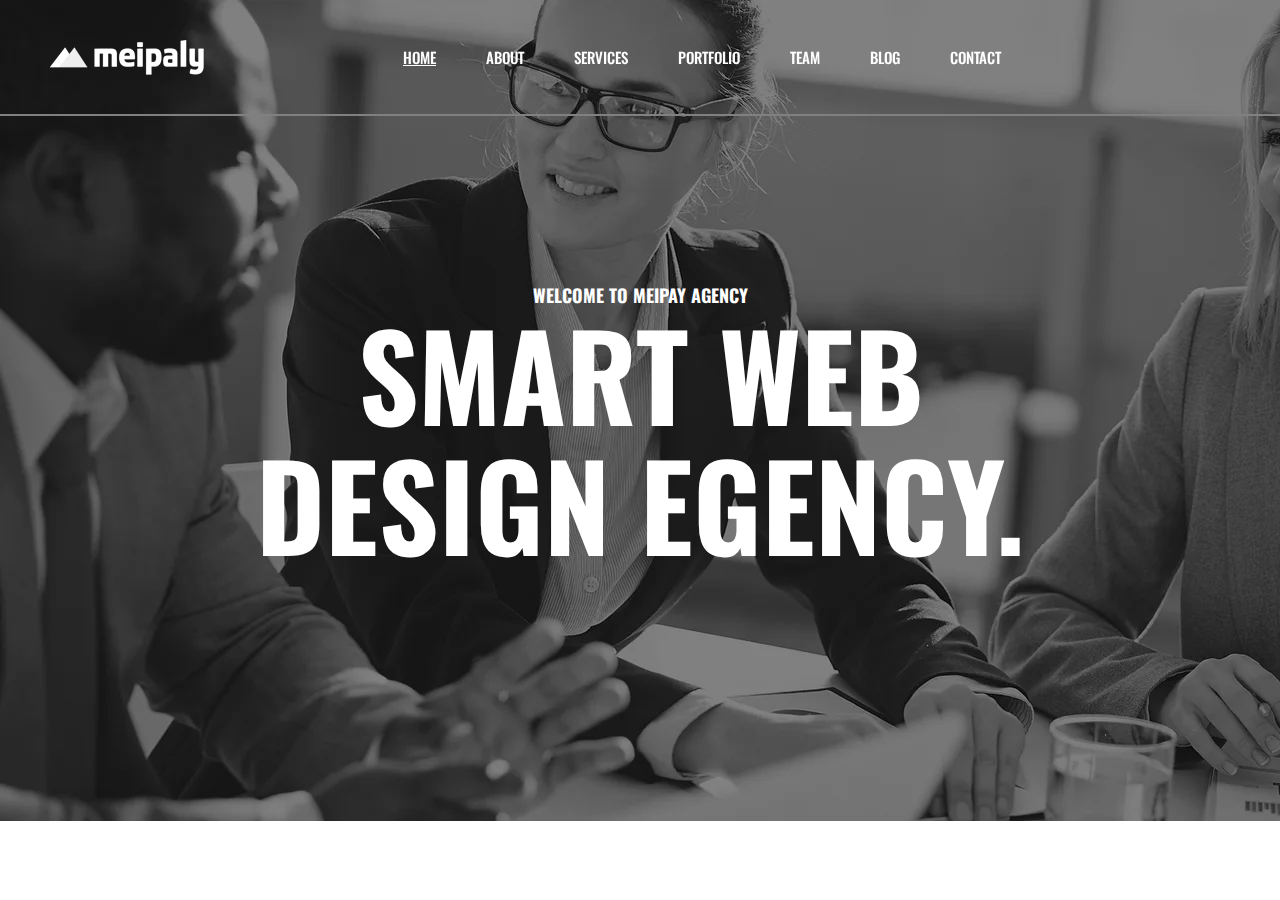
==== Thực hành/BT4/index.html @ f626989d "BT4" ====
<!DOCTYPE html>
<html lang="en">
<head>
    <meta charset="UTF-8">
    <meta name="viewport" content="width=device-width, initial-scale=1.0">
    <title>Document</title>
    <link rel="stylesheet" href="https://cdnjs.cloudflare.com/ajax/libs/font-awesome/6.6.0/css/all.min.css" integrity="sha512-Kc323vGBEqzTmouAECnVceyQqyqdsSiqLQISBL29aUW4U/M7pSPA/gEUZQqv1cwx4OnYxTxve5UMg5GT6L4JJg==" crossorigin="anonymous" referrerpolicy="no-referrer" />
    <link rel="stylesheet" href="styles.css">  
    <link href='https://fonts.googleapis.com/css?family=Oswald' rel='stylesheet'> 
</head>
<body>
    <header>     
            <img class="header_logo" src="./images/logo.webp" alt="">
            <ul class="header_nav">
                <li> home
                    <ul class="nav_dropdown">
                        <li><a href="">home 1</a></li>
                        <li><a href="">home 2</a></li>
                        <li><a href="">home 3</a></li>
                    </ul>
                </li>
                <li>about
                     <ul class="nav_dropdown">
                        <li><a href="">home 1</a></li>
                        <li><a href="">home 2</a></li>
                        <li><a href="">home 3</a></li>
                    </ul>
                </li>
                <li>services
                     <ul class="nav_dropdown">
                        <li><a href="">home 1</a></li>
                        <li><a href="">home 2</a></li>
                        <li><a href="">home 3</a></li>
                    </ul>
                </li>
                <li>portfolio
                     <ul class="nav_dropdown">
                        <li><a href="">home 1</a></li>
                        <li><a href="">home 2</a></li>
                        <li><a href="">home 3</a></li>
                    </ul>
                </li>
                <li>team
                     <ul class="nav_dropdown">
                        <li><a href="">home 1</a></li>
                        <li><a href="">home 2</a></li>
                        <li><a href="">home 3</a></li>
                    </ul>
                </li>
                <li>blog
                     <ul class="nav_dropdown">
                        <li><a href="">home 1</a></li>
                        <li><a href="">home 2</a></li>
                        <li><a href="">home 3</a></li>
                    </ul>
                </li>
                <li>contact
                     <ul class="nav_dropdown">
                        <li><a href="">home 1</a></li>
                        <li><a href="">home 2</a></li>
                        <li><a href="">home 3</a></li>
                    </ul>
                </li>
            </ul>
            <div class="header_button">
                <i class="fa-solid fa-magnifying-glass"></i>
                <i class="fa-solid fa-bars"></i>
            </div>
    </header>

    <section class="slide">
        <div class="slide_button"></div>
        <div class="slide_title">
            <h3>welcome to meipay agency</h3>
            <h2>smart web</h2>
            <h2>design egency.</h2>
        </div>
        <div class="slide_button"></div>
    </section>
</body>
</html>
---- Thực hành/BT4/styles.css ----
*{
    padding: 0;
    margin: 0;
    box-sizing: border-box;
    background: transparent;
}

body{
    position: relative;
}

header {
    height: 116px;
    width: 100%;
    border-bottom: 2px solid gray;  

    display: flex;
    justify-content: space-between;
    align-items: center; 
    position: fixed; 
    z-index: 2;
    color: white;
    padding:0 50px 0 50px;

}
header .header_logo{
    height: 35px;
}

header .header_nav {
    height: 100%;

    display: flex;
    list-style: none;
    gap: 50px;

    text-transform:uppercase;
    font-family: 'Oswald', sans-serif;
    font-weight: 500;
    font-size: 15px;
    color: white;
}

header .header_nav>li{
    
    display: flex;
    align-items: center;
    justify-content: center;
    position: relative;
    cursor: pointer;
}

header .header_nav>li::after{
    content: "";
    position: absolute;
    background-color: white;
    width: 0%;
    height: 1px;
    bottom: 48px;
    left: 0; 
    transition: all linear 0.3s;
}

header .header_nav :first-child::after{
    width: 100%
}


header .header_nav>li:hover::after {
    width: 100%;
    transition: all linear 0.3s;
}

header .header_nav .nav_dropdown{
    position: absolute; 
    width: 200px;
    height: 120px;
    background-color: black;
    display: flex;
    flex-direction: column;
    text-align: center;
    justify-content: center;
    list-style: none;
   
    bottom: -140px;
    gap:10px;
    
    transition: all linear 0.3s;
    opacity: 0;
    visibility:hidden;
}
header .header_nav .nav_dropdown::after{
    content: "";
    position: absolute;
    width: 50px;
    height: 50px;
    background-color: black;
    top:5px;
    left: 75.5px;
    z-index: -1;

    transform: rotate(45deg);  
}

header .header_nav li:hover .nav_dropdown{
    transition: all linear 0.3s;
    visibility: visible;
    opacity: 1;
    bottom: -120px;
}

header .header_nav li ul.nav_dropdown li a{
    text-decoration: none;
    color: white;
    position: relative;
}

header .header_nav li ul.nav_dropdown li a::after{
    content: "";
    position: absolute;
    width: 0%;
    bottom: 0;
    left: 0;
    background-color: white;
    height: 1px;

    transition: all linear 0.3s;
}
header .header_nav li ul.nav_dropdown li a:hover::after
{
    transition: all linear 0.3s;
    width: 100%;
}
header .header_button {
    font-size: 24px;

    display: flex;
    gap: 30px;
}

header .header_button i:hover {
    color: red;
}

.slide{
    background-image: url(./images/slide_1.webp);
    height: 850px;
    width: 100%;
    background-repeat: no-repeat;
    position: absolute;

    display: flex;
    justify-content: center;
    align-items: center;

    color: white;
    text-transform: uppercase;
    font-family:'Oswald', sans-serif; ;
}

.slide .slide_title{
    text-align: center;
}

.slide .slide_title h3{
    font-size: 18px;
}
.slide .slide_title h2 {   
    line-height: 130px;
    font-size: 118px;
}
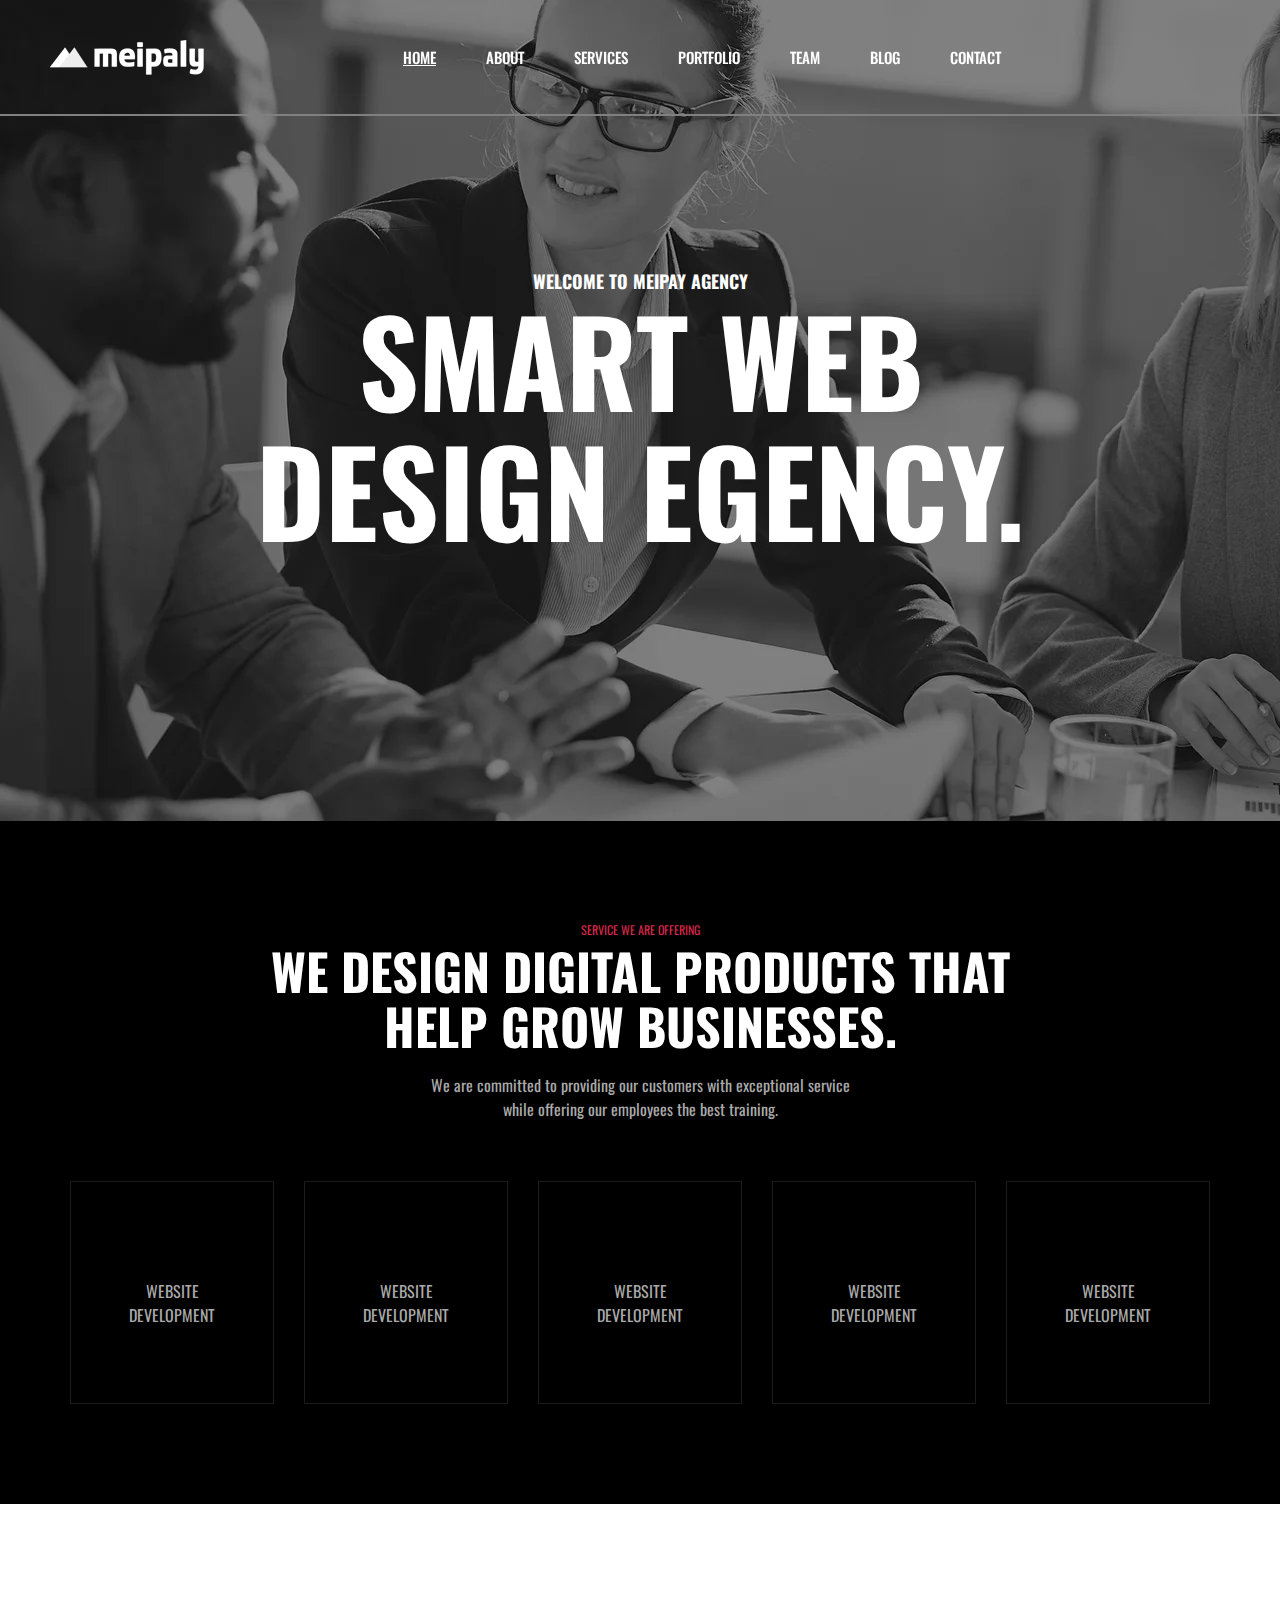
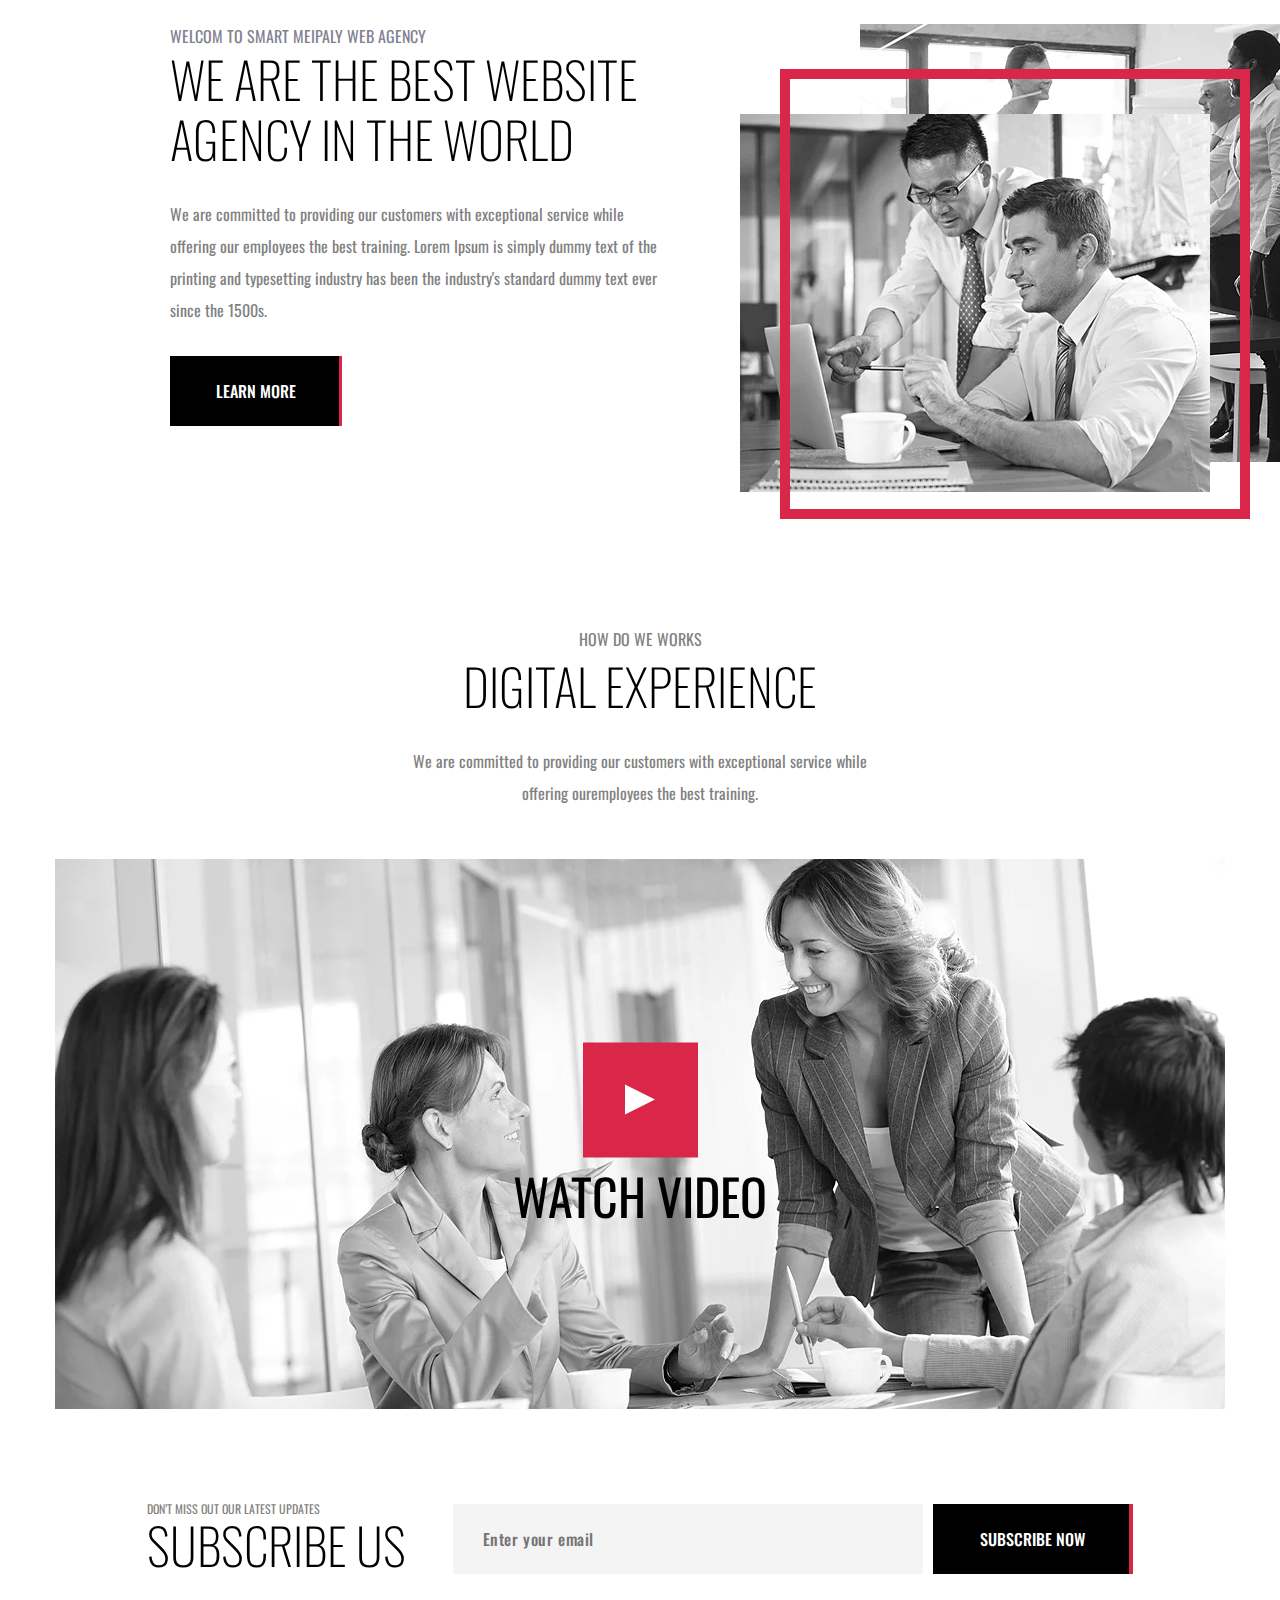
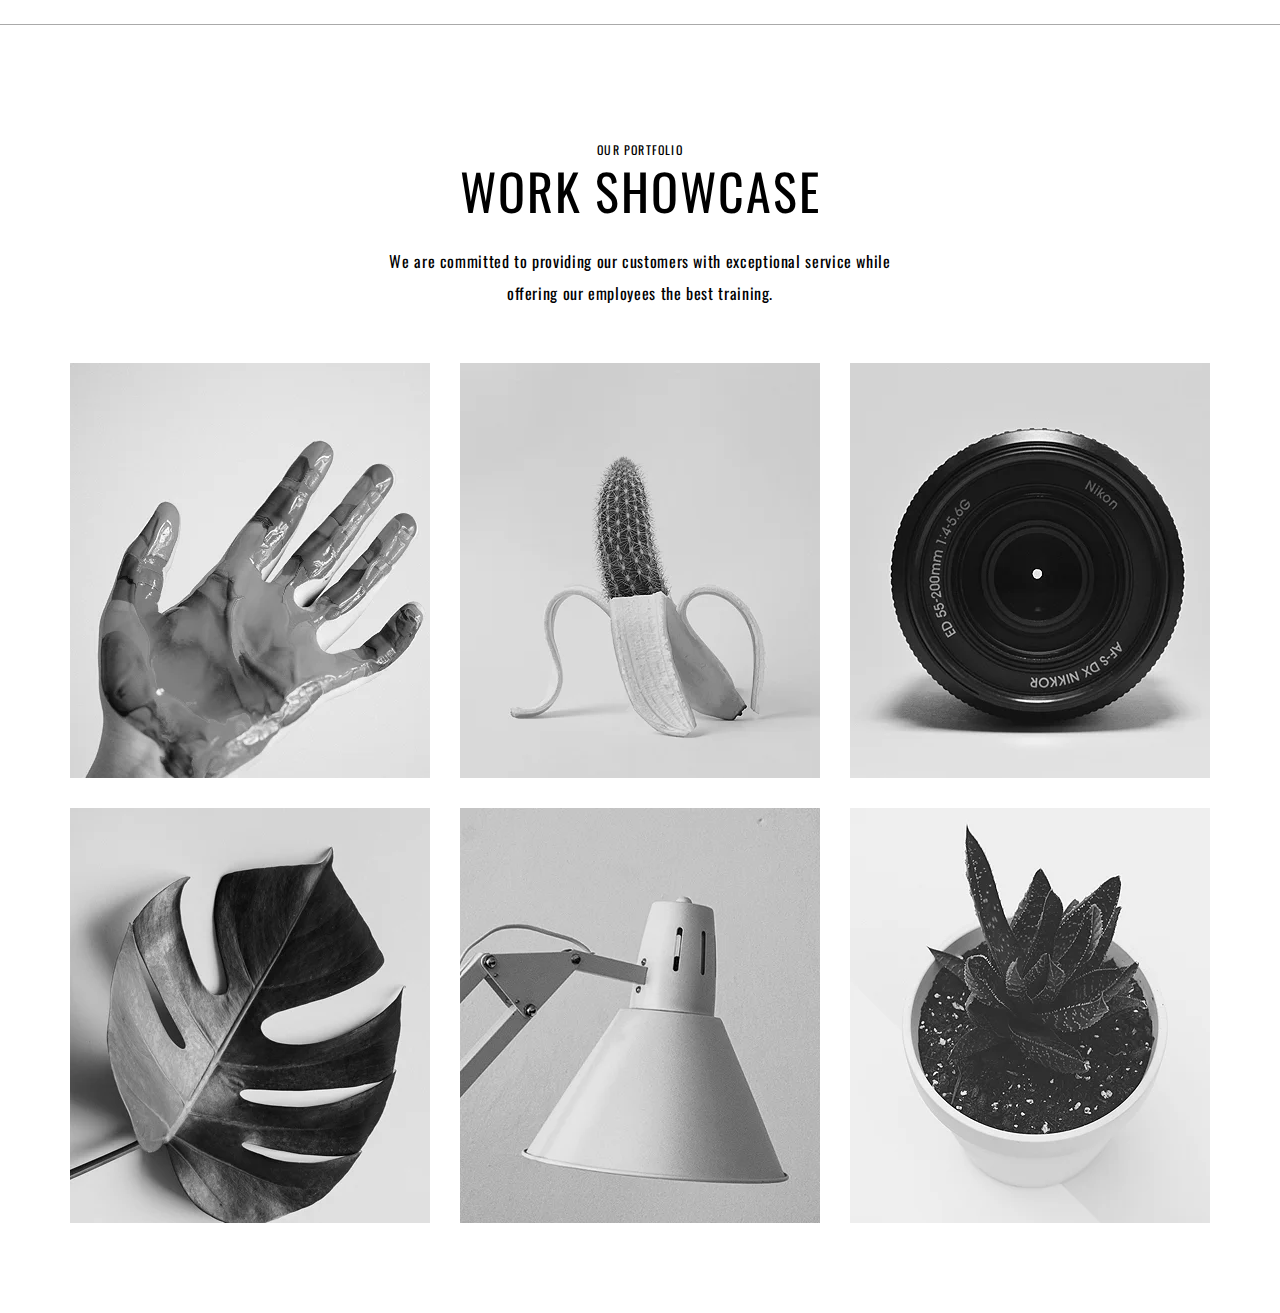
==== commit 4e126cc1: "BT4" ====
--- a/Thực hành/BT4/index.html
+++ b/Thực hành/BT4/index.html
@@ -5,8 +5,9 @@
     <meta name="viewport" content="width=device-width, initial-scale=1.0">
     <title>Document</title>
     <link rel="stylesheet" href="https://cdnjs.cloudflare.com/ajax/libs/font-awesome/6.6.0/css/all.min.css" integrity="sha512-Kc323vGBEqzTmouAECnVceyQqyqdsSiqLQISBL29aUW4U/M7pSPA/gEUZQqv1cwx4OnYxTxve5UMg5GT6L4JJg==" crossorigin="anonymous" referrerpolicy="no-referrer" />
+    <link href='https://fonts.googleapis.com/css?family=Oswald' rel='stylesheet'> 
+    <link rel="stylesheet" href="path/to/font-awesome/css/font-awesome.min.css">
     <link rel="stylesheet" href="styles.css">  
-    <link href='https://fonts.googleapis.com/css?family=Oswald' rel='stylesheet'> 
 </head>
 <body>
     <header>     
@@ -77,5 +78,188 @@
         </div>
         <div class="slide_button"></div>
     </section>
+
+    <section class="service_offer">
+        <div class="service_content">
+            <div class="title">
+                <p>service we are offering</p>
+                <h2>
+                    We design digital products that
+                    <br>
+                    help grow businesses.
+                </h2>
+                <p>
+                    We are committed to providing our customers with exceptional service
+                    <br>
+                    while offering our employees the best training.
+                </p>
+            </div>
+
+            <div class="service_group">
+                <div class="service_item">
+                    <div class="service_item_front">
+                        <i class="fa fa-desktop" aria-hidden="true"></i>
+                        <p>website <br> development</p>
+                    </div>
+                    <div class="service_item_back">
+                        <i class="fa fa-desktop" aria-hidden="true"></i>
+                        <p>website <br> development</p>
+                    </div>
+                </div>
+                <div class="service_item">
+                    <div class="service_item_front">
+                        <i class="fa fa-desktop" aria-hidden="true"></i>
+                        <p>website <br> development</p>
+                    </div>
+                    <div class="service_item_back">
+                        <i class="fa fa-desktop" aria-hidden="true"></i>
+                        <p>website <br> development</p>
+                    </div>
+                </div>
+                <div class="service_item">
+                    <div class="service_item_front">
+                        <i class="fa fa-desktop" aria-hidden="true"></i>
+                        <p>website <br> development</p>
+                    </div>
+                    <div class="service_item_back">
+                        <i class="fa fa-desktop" aria-hidden="true"></i>
+                        <p>website <br> development</p>
+                    </div>
+                </div>
+                <div class="service_item">
+                    <div class="service_item_front">
+                        <i class="fa fa-desktop" aria-hidden="true"></i>
+                        <p>website <br> development</p>
+                    </div>
+                    <div class="service_item_back">
+                        <i class="fa fa-desktop" aria-hidden="true"></i>
+                        <p>website <br> development</p>
+                    </div>
+                </div>
+                <div class="service_item">
+                    <div class="service_item_front">
+                        <i class="fa fa-desktop" aria-hidden="true"></i>
+                        <p>website <br> development</p>
+                    </div>
+                    <div class="service_item_back">
+                        <i class="fa fa-desktop" aria-hidden="true"></i>
+                        <p>website <br> development</p>
+                    </div>
+                </div>
+                
+            </div>
+        </div>
+    </section>
+
+    <section class="introduce_container">
+        <div class="content">
+            <p>welcom to smart meipaly web agency</p>
+            <h2>We are the Best Website agency in The World</h2>
+            <p>
+                We are committed to providing our customers with exceptional service while offering our
+                employees the best training.
+                Lorem Ipsum is simply dummy text of the printing and typesetting industry has been the
+                industry's standard dummy text ever since the 1500s.
+            </p>
+            <button class="btn">Learn more</button class="btn">
+        </div>
+
+        <div class="picture">
+            <div class="img1"><img src="./images/1.webp" alt=""></div>
+            <div class="img2"><img src="./images/2.webp" alt=""></div>
+        </div>
+    </section>
+
+    <section class="video_container">
+        <div class="title">
+            <p>how do we works</p>
+            <h3>digital experience</h3>
+            <p>
+            We are committed to providing our customers with exceptional service while <br>  
+            offering ouremployees the best training.
+            </p>
+        </div>
+        <div class="video">
+            <img src="./images/3.webp" alt=""> 
+            <div class="play_video">
+                <div class="play_btn"></div>
+                <p>Watch Video</p>
+            </div>
+        </div>
+        <div class="subscribe">
+            <div class="title_subscribe">
+                <p>don’t miss out our latest updates</p>
+                <h2>Subscribe us</h2>
+            </div>
+            <div class="formsub">
+                <input placeholder="Enter your email"type="text">
+                <button>Subscribe now</button>
+            </div>
+
+        </div>
+
+        
+    </section>
+
+    <section class="showcase">
+        <div class="title">
+            <h4>
+                our portfolio
+            </h4>
+            <h2>
+                work showcase
+            </h2>
+            <p> 
+                We are committed to providing our customers with exceptional service while 
+                <br>
+                offering our employees the best training.
+            </p>
+        </div>
+
+        <div class="showcase_group">
+            <div class="showcase_item">
+                <img src="images/sc1.webp" alt="">
+                <div class="text">
+                    <p>GRAPHIC</p>
+                    <h4>DESIGN STYLES</h4>
+                </div>
+            </div>
+            <div class="showcase_item">
+                <img src="images/sc2.webp" alt="">
+                <div class="text">
+                    <p>GRAPHIC</p>
+                    <h4>DESIGN STYLES</h4>
+                </div>
+            </div>
+            <div class="showcase_item">
+                <img src="images/sc3.webp" alt="">
+                <div class="text">
+                    <p>GRAPHIC</p>
+                    <h4>DESIGN STYLES</h4>
+                </div>
+            </div>
+            <div class="showcase_item">
+                <img src="./images/sc4.webp" alt="">
+                <div class="text">
+                    <p>GRAPHIC</p>
+                    <h4>DESIGN STYLES</h4>
+                </div>
+            </div>
+            <div class="showcase_item">
+                <img src="./images/sc5.webp" alt="">
+                <div class="text">
+                    <p>GRAPHIC</p>
+                    <h4>DESIGN STYLES</h4>
+                </div>
+            </div>
+            <div class="showcase_item">
+                <img src="./images/sc6.webp" alt="">
+                <div class="text">
+                    <p>GRAPHIC</p>
+                    <h4>DESIGN STYLES</h4>
+                </div>
+            </div>
+        </div>
+    </section>
 </body>
 </html>--- a/Thực hành/BT4/styles.css
+++ b/Thực hành/BT4/styles.css
@@ -3,11 +3,14 @@
     margin: 0;
     box-sizing: border-box;
     background: transparent;
-}
-
-body{
-    position: relative;
-}
+    font-family:'Oswald', sans-serif ;
+}
+
+/* body{
+    position: relative;
+    display: flex;
+    flex-direction: column;
+} */
 
 header {
     height: 116px;
@@ -26,7 +29,6 @@
 header .header_logo{
     height: 35px;
 }
-
 header .header_nav {
     height: 100%;
 
@@ -40,7 +42,6 @@
     font-size: 15px;
     color: white;
 }
-
 header .header_nav>li{
     
     display: flex;
@@ -49,7 +50,6 @@
     position: relative;
     cursor: pointer;
 }
-
 header .header_nav>li::after{
     content: "";
     position: absolute;
@@ -60,17 +60,13 @@
     left: 0; 
     transition: all linear 0.3s;
 }
-
 header .header_nav :first-child::after{
     width: 100%
 }
-
-
 header .header_nav>li:hover::after {
     width: 100%;
     transition: all linear 0.3s;
 }
-
 header .header_nav .nav_dropdown{
     position: absolute; 
     width: 200px;
@@ -101,20 +97,17 @@
 
     transform: rotate(45deg);  
 }
-
 header .header_nav li:hover .nav_dropdown{
     transition: all linear 0.3s;
     visibility: visible;
     opacity: 1;
     bottom: -120px;
 }
-
 header .header_nav li ul.nav_dropdown li a{
     text-decoration: none;
     color: white;
     position: relative;
 }
-
 header .header_nav li ul.nav_dropdown li a::after{
     content: "";
     position: absolute;
@@ -126,28 +119,25 @@
 
     transition: all linear 0.3s;
 }
-header .header_nav li ul.nav_dropdown li a:hover::after
-{
+header .header_nav li ul.nav_dropdown li a:hover::after{
     transition: all linear 0.3s;
     width: 100%;
 }
-header .header_button {
+header .header_button{
     font-size: 24px;
 
     display: flex;
     gap: 30px;
 }
-
 header .header_button i:hover {
-    color: red;
-}
-
+    color: #da2648;
+}
 .slide{
     background-image: url(./images/slide_1.webp);
-    height: 850px;
+    height: 821px;
     width: 100%;
     background-repeat: no-repeat;
-    position: absolute;
+    /* position: absolute; */
 
     display: flex;
     justify-content: center;
@@ -155,13 +145,13 @@
 
     color: white;
     text-transform: uppercase;
-    font-family:'Oswald', sans-serif; ;
-}
-
+    font-family:'Oswald', sans-serif; 
+
+    position: relative;
+}
 .slide .slide_title{
     text-align: center;
 }
-
 .slide .slide_title h3{
     font-size: 18px;
 }
@@ -170,3 +160,448 @@
     font-size: 118px;
 }
 
+/* Service Offer Start */
+.service_offer{
+    width: 100%;
+    background-color: black;
+    
+    display: flex;
+    flex-direction: column;
+    justify-content: center;
+    align-items: center;
+
+    padding: 100px 50px;
+
+    font-family: 'Oswald', sans-serif;
+}
+.service_offer .service_content .title {
+    color: white;
+    text-align: center;
+
+    margin-bottom: 60px;
+}
+.service_offer .service_content .title :first-child {
+    color: #da2648;
+    text-transform: uppercase;
+    font-size: 12px;
+}
+.service_offer .service_content .title h2 {
+    text-transform: uppercase;
+    font-size: 50px;
+    line-height: 55px;
+    margin-bottom: 20px;
+    margin-top: 5px;
+    
+}
+.service_offer .service_content .title p {
+    color: #aaaaaa;
+}
+.service_offer .service_content .service_group{
+    display: flex;
+    gap:30px
+}
+
+.service_offer .service_content .service_group .service_item{
+    width: 204px;
+    height: 223px;
+    position: relative;
+}
+
+.service_item .service_item_front , .service_item .service_item_back {
+    display: flex;
+    flex-direction: column;
+    justify-content: center;
+    align-items: center;
+
+    border: 1px solid #1b1b1b;
+
+    text-align: center;
+    text-transform: uppercase;
+    transition: all 0.6s;
+}
+.service_item .service_item_front i , .service_item .service_item_back i {
+    font-size: 50px;
+    margin-bottom: 20px;
+}
+.service_item .service_item_front{
+    color: #aaaaaa;
+    height: 100%;
+    background-color: black;
+    backface-visibility: hidden;
+    position: relative;
+}
+
+.service_item .service_item_back{
+    color: white;
+    background-color: #da2648;
+    position: absolute;
+
+    top: 0;
+    bottom: 0;
+    left: 0;
+    right: 0;
+
+    transform: rotateY(-180deg);
+    z-index: 1;
+    backface-visibility: hidden;
+}
+
+.service_item:hover .service_item_front{
+    transition: all 0.6s;
+    transform: rotateY(-180deg);
+}
+
+.service_item:hover .service_item_back{
+    transition: all 0.6s;
+    transform: rotateY(0deg);
+}
+/* Service Offer ENd */
+
+/* Introduce Contain Start */
+.introduce_container {
+   display: flex;
+   padding: 120px 170px 147px 170px;
+
+   font-family: 'Oswald', sans-serif;
+}
+
+.introduce_container .content {   
+    width: 490px;
+    margin-right: 80px;
+}
+.introduce_container .picture {
+    position: relative;
+}
+.introduce_container .picture .img1 {
+    position: absolute;
+    top:90px   ;
+}
+.introduce_container .picture::after {
+    content: "";
+    position: absolute;
+    top: 45px;
+    left: 40px;
+    width: 450px;
+    height: 430px;
+    border: 10px solid #da2648 ;
+}
+.introduce_container .picture .img2 {
+    position: absolute;
+    left: 120px;
+    z-index: -2;
+}
+
+.introduce_container .content :first-child {
+    text-transform: uppercase;
+    color: #818191;
+}
+
+.introduce_container .content h2 {
+    text-transform: uppercase;
+    color: #000;
+    font-size: 50px;
+    line-height: 60px;
+    font-weight: 100;
+
+}
+.introduce_container .content :nth-child(3) {
+    color: #818181;
+    font-size: 16px;
+    line-height: 32px;
+    margin-top: 30px;
+    margin-bottom: 30px;
+}
+
+.introduce_container .content button{
+    height: 70px;
+    width: 172px;
+    border: none;
+    background-color: #000;
+
+    color: white;
+    text-transform: uppercase;
+    font-size: 16px;
+    font-weight: 500;
+    z-index: 2;
+
+    position: relative;
+}
+
+.introduce_container .content button::after {
+    content: "";
+    position: absolute;
+    top: 0;
+    bottom: 0;
+    right: 0;
+    width: 2%;
+    background-color: #da2648;
+    transition: all 0.5s ease-in;
+    z-index: -2;
+}
+
+.introduce_container .content button:hover::after {
+    transition: all 0.5s ease-in;
+    width: 100%;
+    
+
+}
+
+/* Introduce Contain End */
+
+/* video contain Start */
+.video_container{
+    font-family:'Oswald', sans-serif; 
+    display: flex;
+    flex-direction: column;
+    align-items: center;
+    padding: 50px 0;
+
+    border-bottom: 0.5px solid #aaaaaa ;
+}
+
+.video_container .title {
+    text-align: center;
+}
+.video_container .title :first-child {
+    color: #818181;
+    text-transform: uppercase;
+}
+.video_container .title h3 {
+    color: #000;
+    text-transform: uppercase;
+    font-size: 50px;
+    line-height: 60px;
+    font-weight: 100;
+    margin-bottom: 30px;
+}
+
+.video_container .title {
+    color: #818181;
+    font-size: 16px;
+    line-height: 32px;
+    margin-bottom: 50px;
+}
+.video_container .video {
+   position: relative;
+}
+.video_container .video .play_video{
+    width: 100%;
+    position: absolute;
+    top: 50%;
+    transform: translateY(-50%);
+
+    display: flex;
+    flex-direction: column;
+    align-items: center;
+}
+.video_container .video .play_video .play_btn{
+    height: 115px;
+    width: 115px;
+    background-color: #da2648;
+    position: relative;
+}
+.video_container .video .play_video .play_btn::after{
+    content: "";
+    position: absolute;
+    top: 50%;
+    left: 50%;
+    transform: translate(-50%,-50%);
+    width: 0;
+	height: 0;
+	border-top: 15px solid transparent;
+	border-left: 30px solid white;
+	border-bottom: 15px solid transparent;
+}
+.video_container .video .play_video p{
+    font-size: 50px;
+    text-transform: uppercase;
+}
+
+.video_container .subscribe {
+    width: 77% ;
+    display: flex;
+    justify-content: space-between;
+    align-items: center;
+    margin-top: 90px;
+}
+
+.video_container .subscribe .title_subscribe p {
+    font-size: 12px;
+    line-height: 9.6px;
+    text-transform: uppercase;
+    color: #818181;
+}
+.video_container .subscribe .title_subscribe h2 {
+    font-size: 50px;
+    line-height: 60px;
+    font-weight: 100;
+    text-transform:uppercase;
+}
+
+.video_container .subscribe .formsub {
+    display:  flex;
+    gap:10px
+}
+
+.video_container .subscribe .formsub input {
+    width: 470px;
+    height: 70px;
+    background: #f4f4f4;
+    color: #818181;
+    line-height: 70px;
+    font-size: 16px;
+    font-weight: 500;
+    letter-spacing: 0.56px;
+    padding-left: 30px;
+    border: none;
+    outline: none;
+}
+
+.video_container .subscribe .formsub button {
+    height: 70px;
+    width: 200px;
+    background-color: #000;
+    border: none;
+    color: white;
+    text-transform: uppercase;
+    font-size: 16px;
+    font-weight: 500;
+    z-index: 2;
+
+    position: relative;
+    
+}
+
+.video_container .subscribe .formsub button::after{
+    content: "";
+    position: absolute;
+    top: 0;
+    bottom: 0;
+    right: 0;
+    width: 2%;
+    background-color: #da2648;
+    transition: all 0.5s ease-in;
+    z-index: -2;
+}
+
+.video_container .subscribe .formsub button:hover::after{
+    transition: all 0.5s ease-in;
+    width: 100%; 
+}
+
+/* video contain End */
+
+/* Showcase Start */ 
+.showcase {
+    padding: 120px 0 90px 0;
+    display: flex;
+    flex-direction: column;
+    align-items: center;
+}
+.showcase .title {
+    font-family: 'Oswald', sans-serif;
+    text-align: center;
+    
+}
+.showcase .title h4 {
+    font-size :12px;
+    font-weight: 400;
+    height : 9.6px;
+    letter-spacing : 1.2px;
+    line-height : 9.6px;
+    text-transform: uppercase;
+    margin-bottom: 5px;
+}
+
+.showcase .title h2 {
+    font-size: 50px;
+    font-weight :400;
+    height: 60px;
+    letter-spacing: 2px;
+    line-height :60px;
+    text-transform: uppercase;
+    margin-bottom: 25px;
+}
+
+.showcase .title p {
+    font-size :16px;
+    font-weight :400;
+    height :64px;
+    letter-spacing :0.64px;
+    line-height :32px;
+    margin-bottom: 54px;
+}
+
+.showcase .showcase_group {
+    display: grid;
+    grid-template-columns: auto auto auto;
+    gap:30px
+}
+.showcase .showcase_group .showcase_item{
+    position: relative;
+    height: 415px;
+    width: 360px;
+    overflow: hidden;
+}
+
+.showcase .showcase_group .showcase_item::after{
+    content: "";
+    position: absolute;
+    top:0;
+    bottom: 0;
+    left: 0;
+    width: 0%;
+    background-color: #da2648;
+    opacity: 0.8;
+    transition: all 0.6s ;
+}
+
+.showcase .showcase_group .showcase_item:hover::after   {
+    width: 100%;
+}  
+img{
+    transition: all 0.6s ;
+}
+.showcase .showcase_group .showcase_item:hover img {
+    transition: all 0.6s ;
+    scale: 1.2;
+    rotate: 3deg;
+}
+
+.showcase .showcase_group .showcase_item .text {
+    position: absolute;
+    bottom: 50px;
+    left: 25px;
+    z-index: 2;
+    opacity: 0;
+    color: white;
+    transition: all 0.6s;
+}
+.showcase .showcase_group .showcase_item .text :hover{
+    transition: all 0.6s;
+    color: #000;
+}
+.showcase .showcase_group .showcase_item:hover .text{ 
+    opacity: 1;
+    left: 50px;
+}
+
+.showcase .showcase_group .showcase_item .text p {
+    font-size :12px;
+    font-weight : 400;
+    letter-spacing: 0.8px;
+    line-height: 32px;
+}
+
+.showcase .showcase_group .showcase_item .text h4 {
+    font-size :20px;
+    font-weight : 400;
+    height: 16px;
+    letter-spacing: 0.8px;
+    line-height: 16px;
+}
+
+    
+/* Showcase End */
+
+
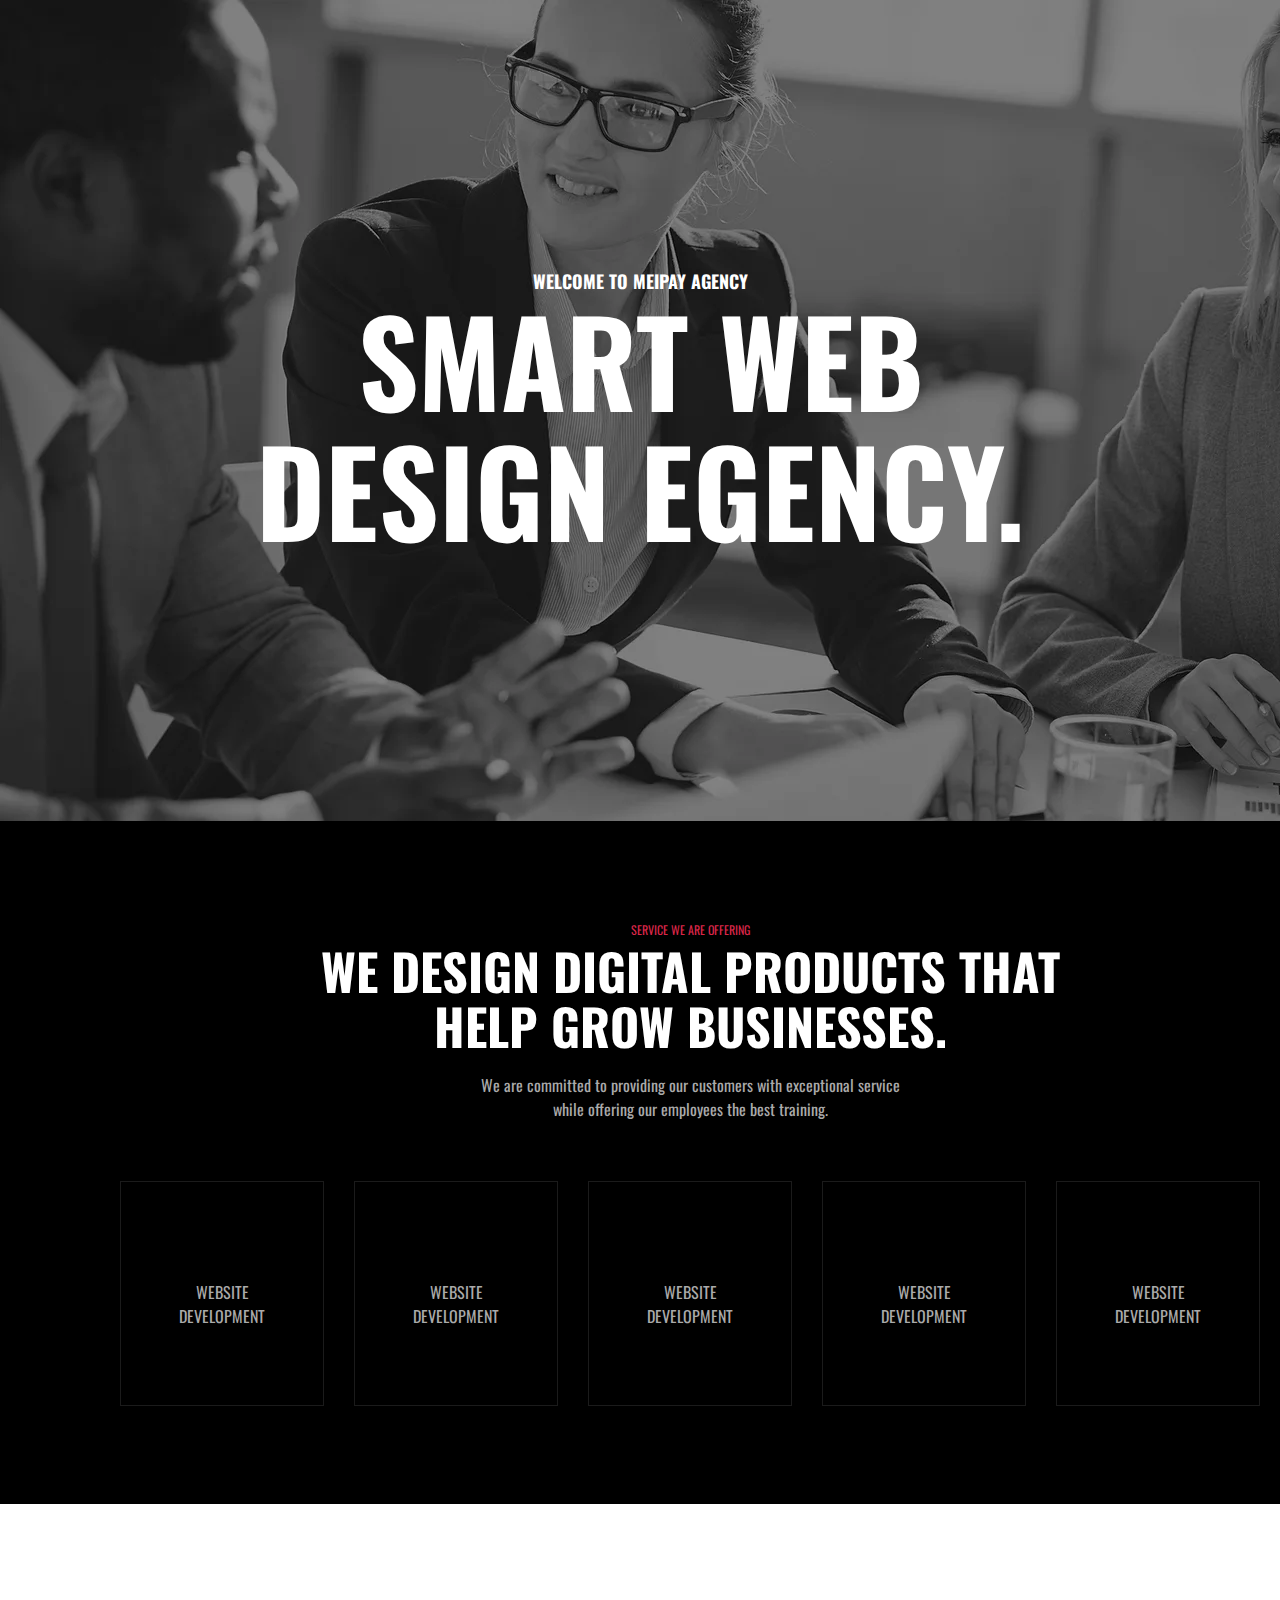
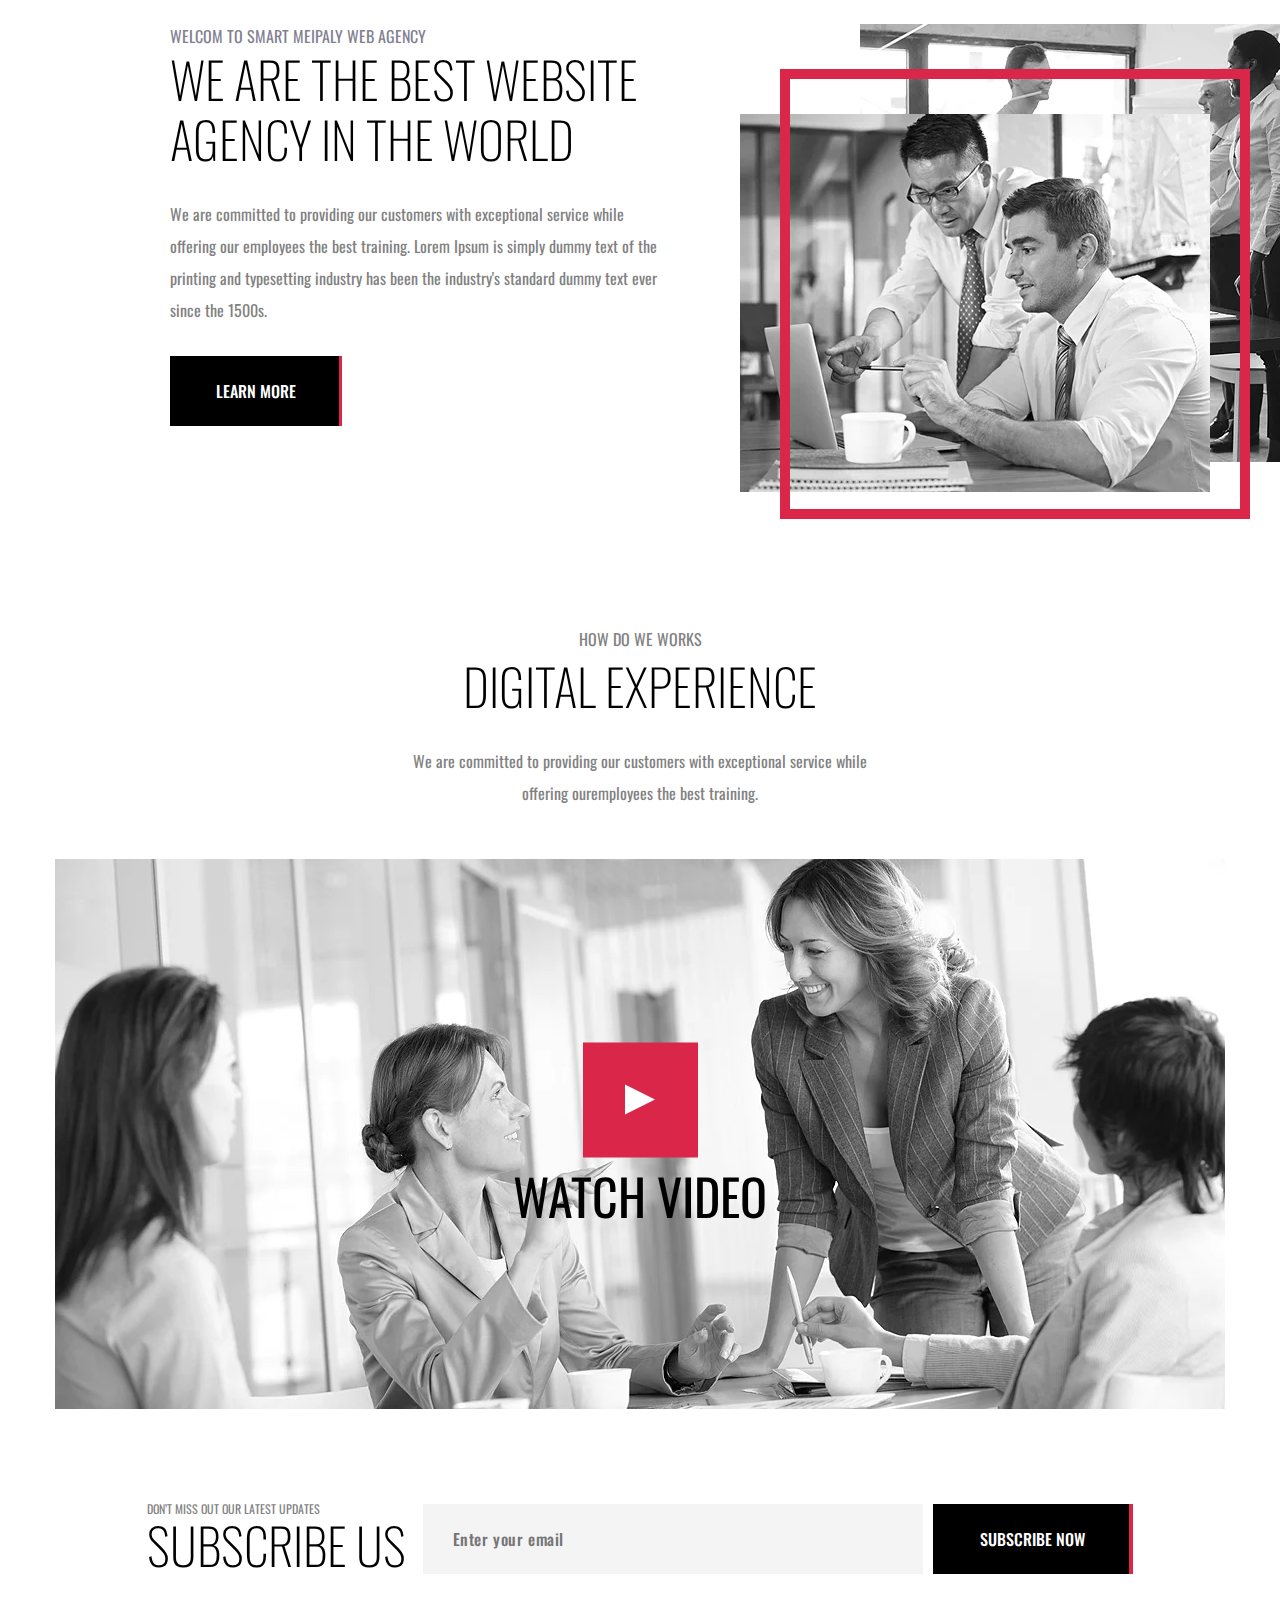
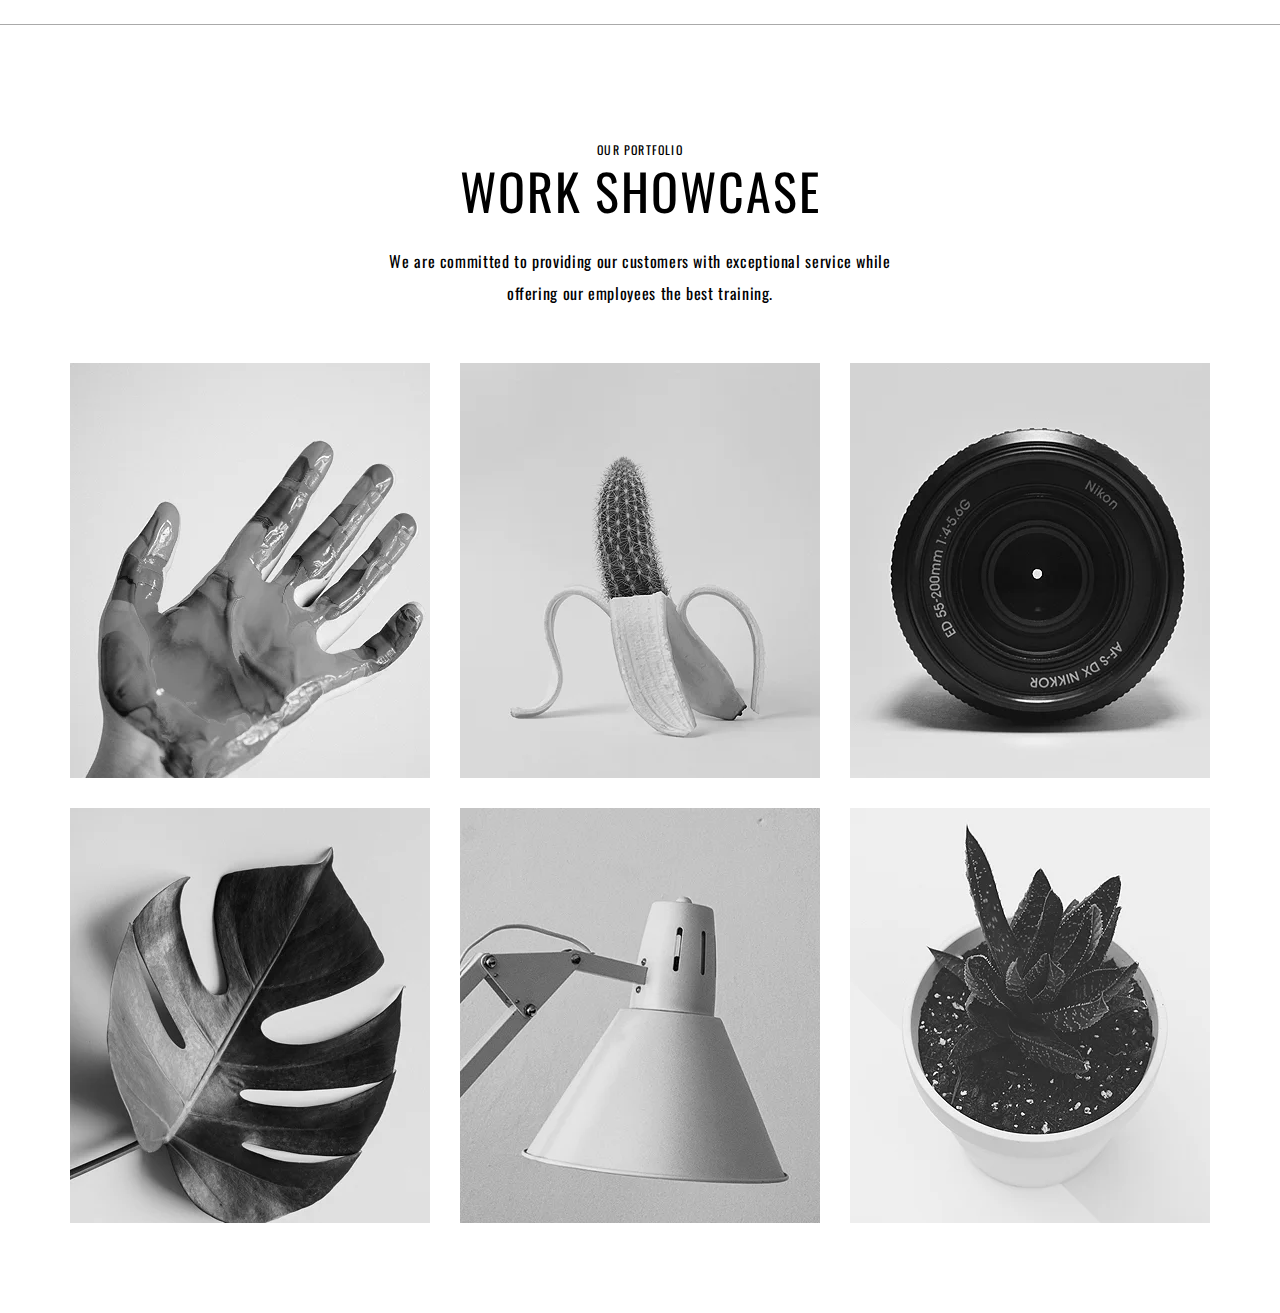
==== commit 51766374: "BT5, Test" ====
--- a/Thực hành/BT4/index.html
+++ b/Thực hành/BT4/index.html
@@ -10,7 +10,7 @@
     <link rel="stylesheet" href="styles.css">  
 </head>
 <body>
-    <header>     
+    <!-- <header>     
             <img class="header_logo" src="./images/logo.webp" alt="">
             <ul class="header_nav">
                 <li> home
@@ -67,7 +67,7 @@
                 <i class="fa-solid fa-magnifying-glass"></i>
                 <i class="fa-solid fa-bars"></i>
             </div>
-    </header>
+    </header> -->
 
     <section class="slide">
         <div class="slide_button"></div>
--- a/Thực hành/BT4/styles.css
+++ b/Thực hành/BT4/styles.css
@@ -1,16 +1,10 @@
 *{
     padding: 0;
     margin: 0;
-    box-sizing: border-box;
+    /* box-sizing: border-box; */
     background: transparent;
     font-family:'Oswald', sans-serif ;
 }
-
-/* body{
-    position: relative;
-    display: flex;
-    flex-direction: column;
-} */
 
 header {
     height: 116px;
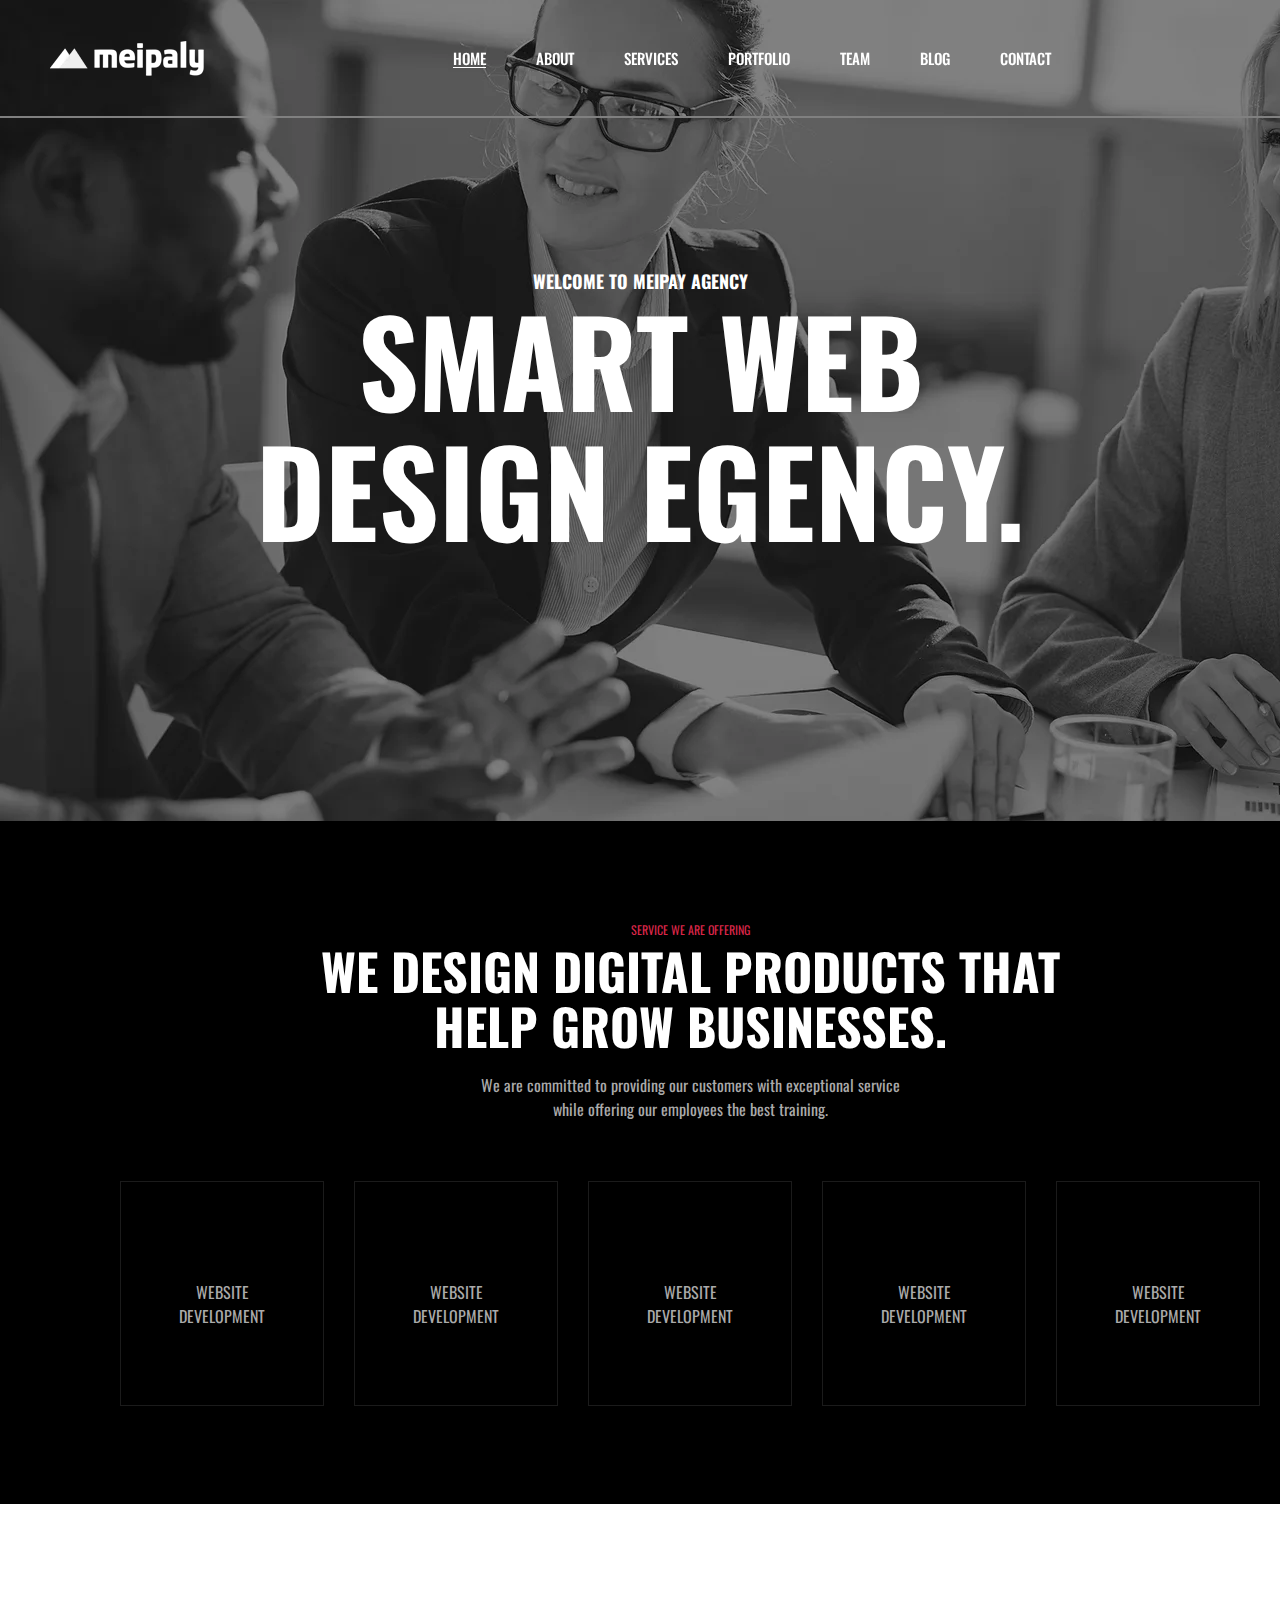
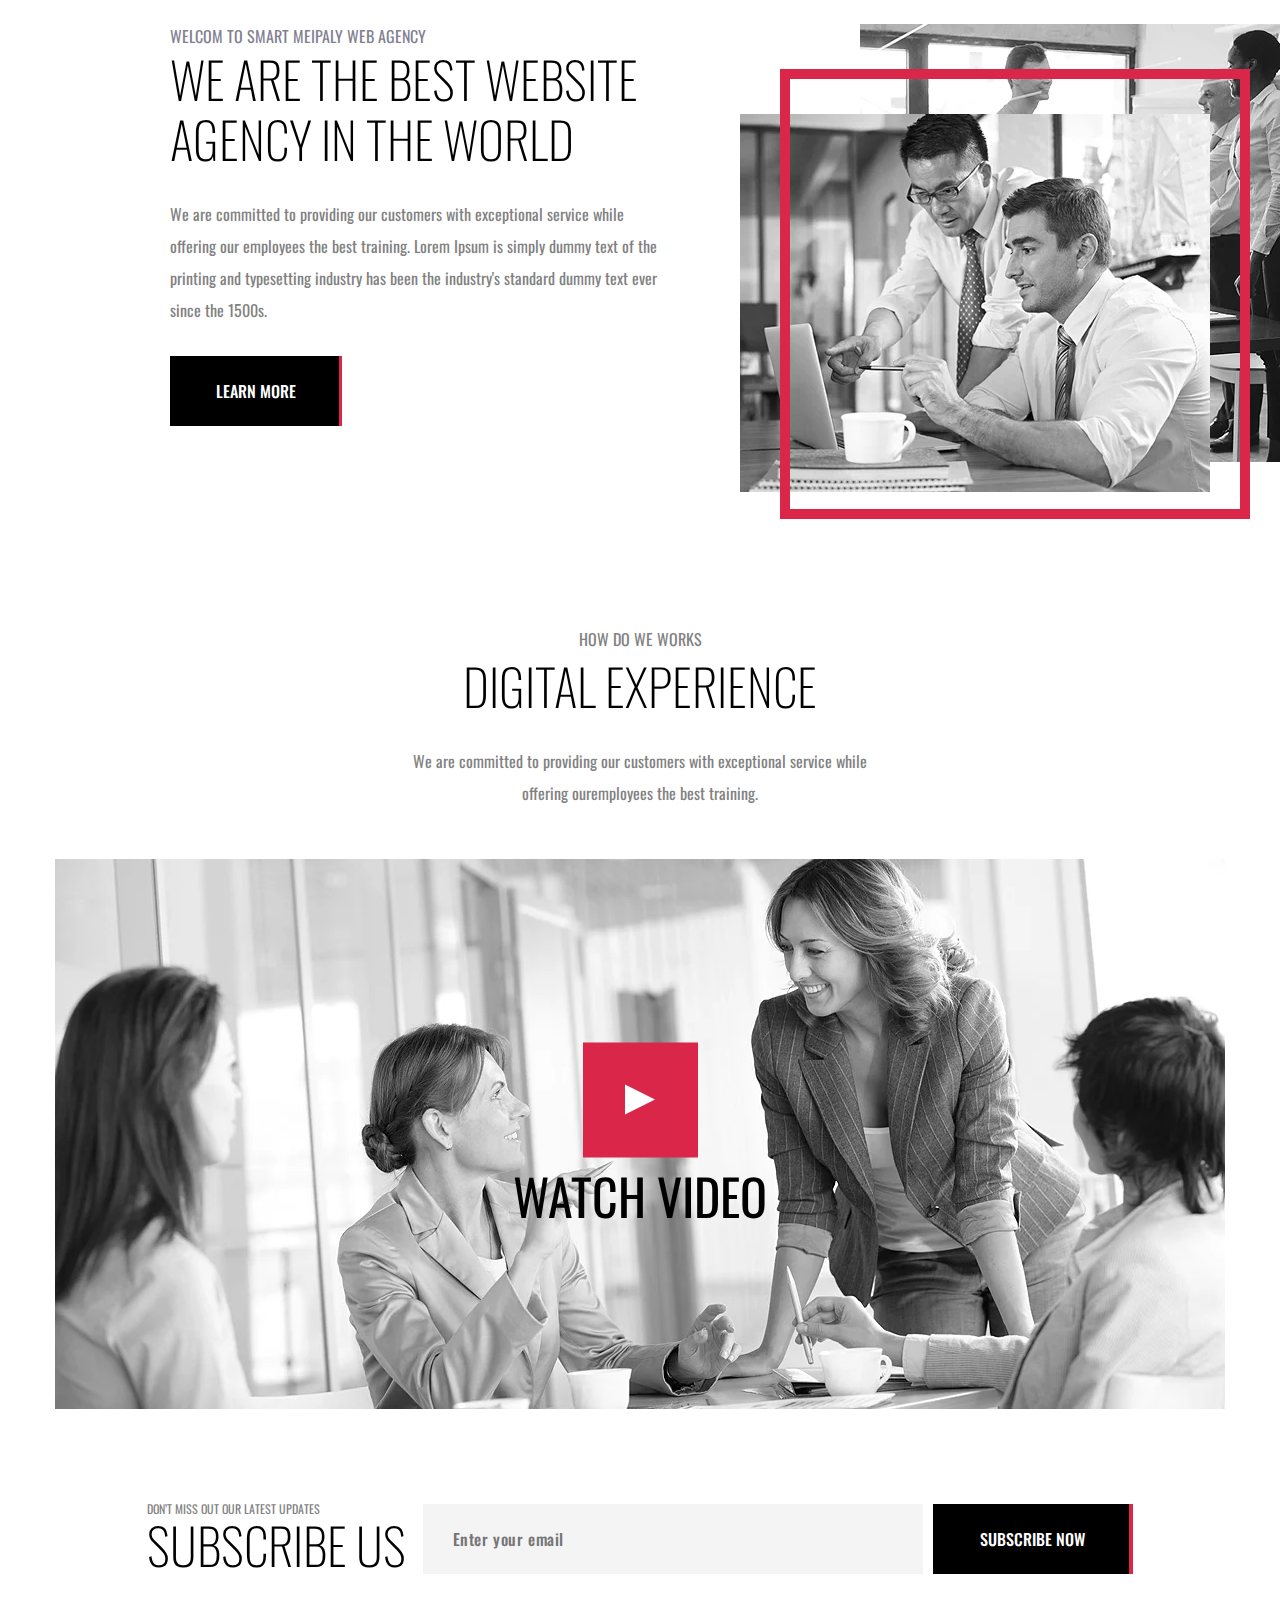
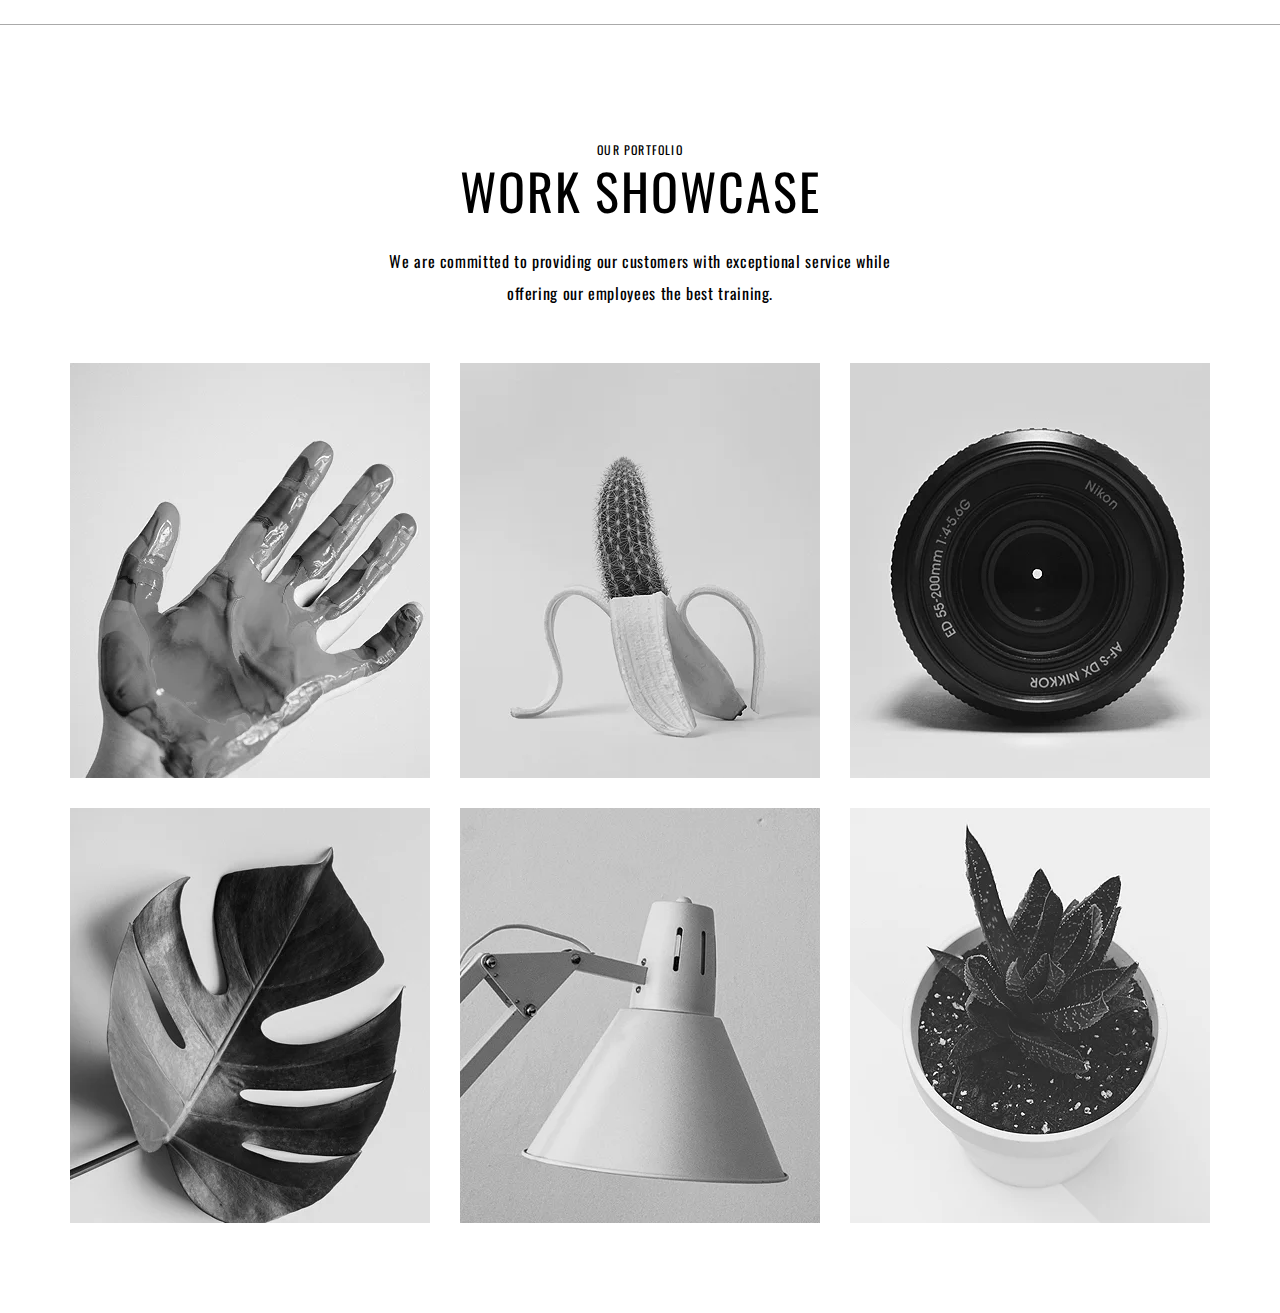
==== commit 4ca5a9fc: "bt resposive" ====
--- a/Thực hành/BT4/index.html
+++ b/Thực hành/BT4/index.html
@@ -10,7 +10,7 @@
     <link rel="stylesheet" href="styles.css">  
 </head>
 <body>
-    <!-- <header>     
+    <header>     
             <img class="header_logo" src="./images/logo.webp" alt="">
             <ul class="header_nav">
                 <li> home
@@ -67,7 +67,7 @@
                 <i class="fa-solid fa-magnifying-glass"></i>
                 <i class="fa-solid fa-bars"></i>
             </div>
-    </header> -->
+    </header>
 
     <section class="slide">
         <div class="slide_button"></div>
@@ -76,7 +76,8 @@
             <h2>smart web</h2>
             <h2>design egency.</h2>
         </div>
-        <div class="slide_button"></div>
+        <div class="slide_button">
+        </div>
     </section>
 
     <section class="service_offer">
--- a/Thực hành/BT4/styles.css
+++ b/Thực hành/BT4/styles.css
@@ -336,8 +336,6 @@
 .introduce_container .content button:hover::after {
     transition: all 0.5s ease-in;
     width: 100%;
-    
-
 }
 
 /* Introduce Contain End */
